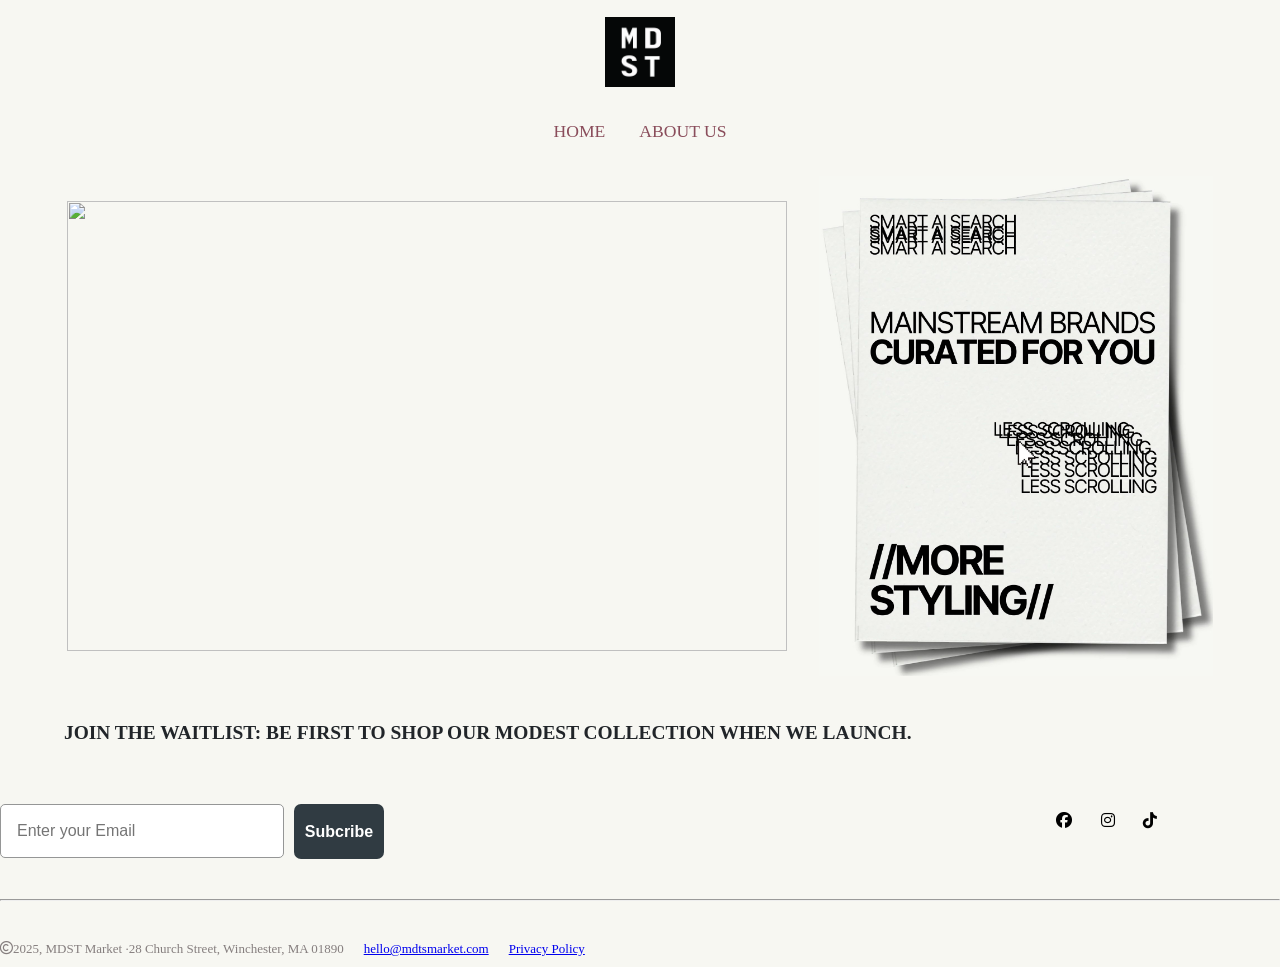
==== index.html @ ede2f34d "Add initial HTML and CSS files for MDTS Clone website - Created H-index.html and index.html for the " ====
<!doctype html>
<html lang="en">
  <head>
    <meta charset="UTF-8" />
    <meta name="viewport" content="width=device-width, initial-scale=1.0" />
    <title>MDTS Clone</title>
    <link
      rel="stylesheet"
      href="https://cdnjs.cloudflare.com/ajax/libs/font-awesome/6.5.1/css/all.min.css"
    />
    <link rel="stylesheet" href="style.css" />
  </head>
  <body>
    <header>
      <div id="logo-div" >
        <div id="logo">
          <img src="Assets/mdst_logo.png" class="logo" />
        </div>
        <div class="link">  
          <a href="H-index.html" class="color" id="home">HOME</a>
          <a href="A-index.html" class="color" id="about-us">ABOUT US</a>
        </div>
      </div>
    </header>
    <div class="divv">
      <div class="hero-sec">
        <img src="Assets/TV.webp" id="tv" />
        <img src="Assets/Papers.jpg" id="papers" />
      </div>
    </div>
    <h3>
      JOIN THE WAITLIST: BE FIRST TO SHOP OUR MODEST COLLECTION WHEN WE LAUNCH.
    </h3>
    <div class="info-div">
      <div class="email">
        <div class="input">
          <input type="email" placeholder="Enter your Email" />
        </div>
        <div class="button">
          <button>Subcribe</button>
        </div>
      </div>
      <div class="social-links">
        <i class="fa-brands fa-facebook"></i>
        <i class="fa-brands fa-instagram"></i>
        <i class="fa-brands fa-tiktok"></i>
      </div>
    </div>
    <hr>
    <footer>
        <div class="footer-content">
            <p><i class="fa-regular fa-copyright"></i>2025, MDST Market ·28 Church Street, Winchester, MA 01890</p>
            <a href="#">hello@mdtsmarket.com</a>
            <a href="#">Privacy Policy</a>
        </div>
    </footer>
  </body>
</html>
---- style.css ----
* {
  margin: 0;
  padding: 0;
}
body {
  background-color: #f7f7f2;
}

header {
  position: sticky;
  top: 0;
  z-index: 1000;
  background-color: #f7f7f2;
}


#logo-div {
  position: sticky;
  top: 0;
  width: 100%;
  height: 160px;
  text-align: center;
  background-color: #f7f7f2;
  z-index: 1000;
}

.logo {
  width: 70px;
  height: 70px;
  margin-top: 15px;
  padding: 2px 0 0;
}

.link {
  margin-top: 30px;
}

.link .color {
  color: #8a4d5b;
  font-size: 17.6px;
  font-weight: 400;
  text-decoration: none;
}

.link #home {
  margin-right: 30px;
}

.link #home:hover {
  text-decoration: underline;
}

.link #home:active {
  text-decoration: underline;
}

.link #about-us:hover {
  text-decoration: underline;
}

.link #about-us:active {
  text-decoration: underline;
}

.divv {
  text-align: center;
  display: flex;
  justify-content: center;
}
.hero-sec {
  display: flex;
  justify-content: center;
  align-items: center;
  text-align: center;

  background-color: #f7f7f2;
  width: 90%;
  height: max-content;
}

.hero-sec #tv {
  width: 720px;
  height: 450px;
  padding: 1rem;
}

.hero-sec #papers {
  width: 400px;
  height: 500px;
  padding: 1rem;
}

h3 {
  margin-top: 30px;
  margin-left: 64px;
  font-size: 19.4px;
  color: #212529;
}

.info-div {
  width: 91%;
  display: flex;
  justify-content: space-between;
  justify-self: center;
  margin-top: 60px;
}

.email {
  display: flex;
  width: 33%;
}

.input {
  background-color: #f7f7f2;
  border: none;
  border-radius: 7px;
}

.input input {
  padding: 1rem;
  border-radius: 5px;
  width: 250px;
  height: 20px;
  font-size: medium;
  border: 1px solid #959696;
}

.button button {
  width: 90px;
  height: 55px;
  font-size: medium;
  font-weight: bold;
  /* padding: 1rem; */
  border-radius: 7px;
  margin-left: 10px;
  border: none;
  color: white;
  background-color: #303b42;
}

.social-links {
  width: 10%;

  display: flex;
  justify-content: space-between;
}

.social-links i {
  padding: 0.5rem;
}

hr {
  margin-top: 40px;
}

.footer-content {
  width: 90%;
  margin-top: 40px;
  display: flex;
  justify-self: center;
  margin-bottom: 10px;
}

p {
  font-size: small;
  color: #857e7e;
}

.footer-content a {
  margin-left: 20px;
  font-size: small;
  color: 4444ea;
}
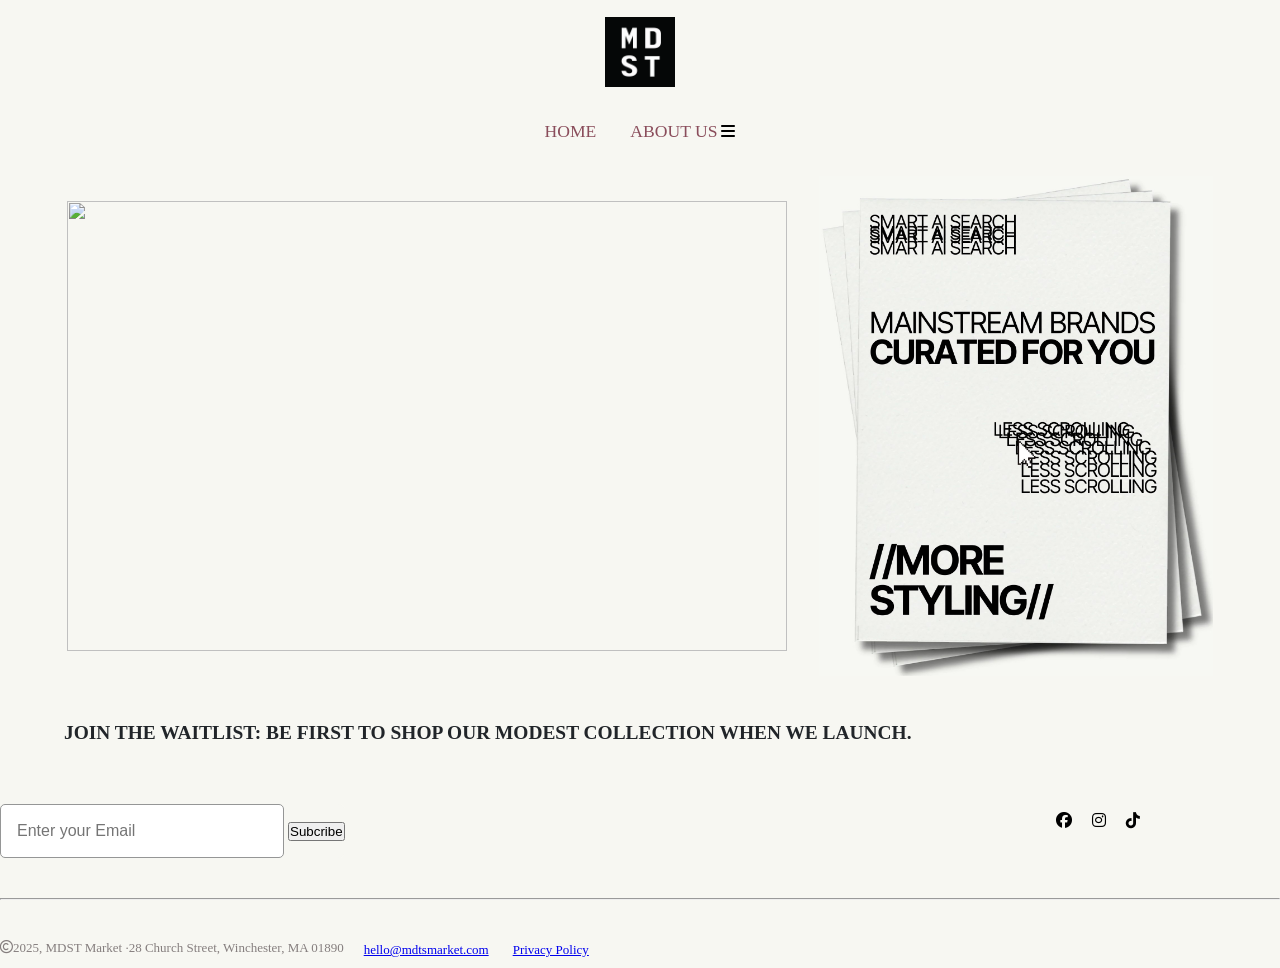
==== commit a44149c1: "Add responsive styles and new CSS files for mobile and tablet views" ====
--- a/index.html
+++ b/index.html
@@ -9,17 +9,21 @@
       href="https://cdnjs.cloudflare.com/ajax/libs/font-awesome/6.5.1/css/all.min.css"
     />
     <link rel="stylesheet" href="style.css" />
+    <link rel="stylesheet" href="phone-style.css" />
+    <link rel="stylesheet" href="tab-style.css">
   </head>
   <body>
     <header>
-      <div id="logo-div" >
+      <div id="logo-div">
         <div id="logo">
           <img src="Assets/mdst_logo.png" class="logo" />
         </div>
-        <div class="link">  
+        <div class="link">
           <a href="H-index.html" class="color" id="home">HOME</a>
           <a href="A-index.html" class="color" id="about-us">ABOUT US</a>
+          <i class="fa-solid fa-bars" id="bars"></i>
         </div>
+        
       </div>
     </header>
     <div class="divv">
@@ -32,27 +36,32 @@
       JOIN THE WAITLIST: BE FIRST TO SHOP OUR MODEST COLLECTION WHEN WE LAUNCH.
     </h3>
     <div class="info-div">
-      <div class="email">
-        <div class="input">
-          <input type="email" placeholder="Enter your Email" />
-        </div>
-        <div class="button">
-          <button>Subcribe</button>
+      <div class="input">
+        <input type="email" placeholder="Enter your Email" />
+        <button class="button">Subcribe</button>
+      </div>
+      <div class="social-links">
+        <div class="icons">
+          <i class="fa-brands fa-facebook"></i>
+          <i class="fa-brands fa-instagram"></i>
+          <i class="fa-brands fa-tiktok"></i>
         </div>
       </div>
-      <div class="social-links">
-        <i class="fa-brands fa-facebook"></i>
-        <i class="fa-brands fa-instagram"></i>
-        <i class="fa-brands fa-tiktok"></i>
+    </div>
+    <hr />
+    <footer>
+      <div class="footer-content">
+        <div class="para">
+          <p>
+            <i class="fa-regular fa-copyright"></i>2025, MDST Market ·28 Church
+            Street, Winchester, MA 01890
+          </p>
+        </div>
+        <div class="footer-links">
+          <a href="#">hello@mdtsmarket.com</a>
+          <a href="#">Privacy Policy</a>
+        </div>
       </div>
-    </div>
-    <hr>
-    <footer>
-        <div class="footer-content">
-            <p><i class="fa-regular fa-copyright"></i>2025, MDST Market ·28 Church Street, Winchester, MA 01890</p>
-            <a href="#">hello@mdtsmarket.com</a>
-            <a href="#">Privacy Policy</a>
-        </div>
     </footer>
   </body>
 </html>
--- a/phone-style.css
+++ b/phone-style.css
@@ -0,0 +1,158 @@
+@media (min-width: 0px) and (max-width: 460px) {
+  * {
+    margin: 0;
+    padding: 0;
+  }
+
+  body {
+    background-color: #f7f7f2;
+  }
+
+  header {
+    position: sticky;
+    top: 0;
+    z-index: 1000;
+    background-color: #f7f7f2;
+  }
+
+  .link a{
+    display: none;
+  }
+
+
+  #bars {
+    display: flex;
+    justify-self: baseline;
+    font-size: 20px;
+    background-color: #f7f7f2;
+    margin-left: 10px;
+  }
+
+  #logo-div {
+    position: sticky;
+    top: 0;
+    width: 400px;
+    height: 160px;
+    text-align: center;
+    background-color: #f7f7f2;
+    z-index: 1000;
+  }
+
+  .logo {
+    width: 50px;
+    height: 50px;
+    margin-top: 15px;
+    padding: 2px 0 0;
+    display: flex;
+    justify-self: center;
+  }
+
+  .divv {
+    text-align: center;
+    display: flex;
+    justify-content: center;
+  }
+  .hero-sec {
+    justify-content: center;
+    align-items: center;
+    text-align: center;
+    background-color: #f7f7f2;
+    width: 400px;
+    height: max-content;
+    display: flex;
+    flex-direction: column;
+  }
+
+  .hero-sec #tv {
+    width: 300px;
+    height: 200px;
+    padding: 1rem;
+  }
+
+  .hero-sec #papers {
+    width: 200px;
+    height: 300px;
+    padding: 1rem;
+  }
+
+  h3 {
+    margin-top: 30px;
+    margin-left: 64px;
+    font-size: 19.4px;
+    color: #212529;
+  }
+
+  .info-div {
+    width: 400px;
+    margin-top: 60px;
+    margin-left: 80px;
+    display: flex;
+    flex-direction: column;
+  }
+
+  .email {
+    display: flex;
+    flex-direction: row;
+    width: 33%;
+    margin-left: 10px;
+  }
+
+  .input {
+    background-color: #f7f7f2;
+    border: none;
+    border-radius: 7px;
+  }
+
+  .input input {
+    padding: 1rem;
+    border-radius: 5px;
+    width: 150px;
+    height: 15px;
+    font-size: medium;
+    border: 1px solid #959696;
+    margin-left: 10px;
+  }
+
+  .button {
+    width: 80px;
+    height: 50px;
+    font-size: medium;
+    font-weight: bold;
+    /* padding: 1rem; */
+    border-radius: 7px;
+    margin-left: 10px;
+    border: none;
+    color: white;
+    background-color: #303b42;
+  }
+
+  .social-links .icons {
+    padding: 0.5rem;
+    display: flex;
+    justify-content: right;
+  }
+
+  hr {
+    margin-top: 40px;
+  }
+
+  .footer-content {
+    width: 400px;
+    margin-top: 20px;
+    margin-bottom: 20px;
+    display: flex;
+    flex-direction: column;
+    text-align: center;
+  }
+
+  p {
+    font-size: 10px;
+    color: #857e7e;
+  }
+
+  .footer-content a {
+    margin-left: 10px;
+    font-size: small;
+    color: 4444ea;
+  }
+}
--- a/tab-style.css
+++ b/tab-style.css
@@ -0,0 +1,180 @@
+@media (min-width: 460px ) and (max-width: 1024px) {
+    * {
+  margin: 0;
+  padding: 0;
+}
+
+body {
+  background-color: #f7f7f2;
+}
+
+header {
+  position: sticky;
+  top: 0;
+  z-index: 1000;
+  background-color: #f7f7f2;
+}
+
+.link i{
+    display: none;
+  }
+
+#logo-div {
+  position: sticky;
+  top: 0;
+  width: 100%;
+  height: 160px;
+  text-align: center;
+  background-color: #f7f7f2;
+  z-index: 1000;
+}
+
+.logo {
+  width: 70px;
+  height: 70px;
+  margin-top: 15px;
+  padding: 2px 0 0;
+}
+
+.link {
+  margin-top: 30px;
+}
+
+.link .color {
+  color: #8a4d5b;
+  font-size: 17.6px;
+  font-weight: 400;
+  text-decoration: none;
+}
+
+.link #home {
+  margin-right: 30px;
+}
+
+.link #home:hover {
+  text-decoration: underline;
+}
+
+.link #home:active {
+  text-decoration: underline;
+}
+
+.link #about-us:hover {
+  text-decoration: underline;
+}
+
+.link #about-us:active {
+  text-decoration: underline;
+}
+
+.divv {
+  text-align: center;
+  display: flex;
+  justify-content: center;
+}
+.hero-sec {
+  display: flex;
+  justify-content: center;
+  align-items: center;
+  text-align: center;
+
+  background-color: #f7f7f2;
+  width: 90%;
+  height: max-content;
+}
+
+.hero-sec #tv {
+  width: 720px;
+  height: 450px;
+  padding: 1rem;
+}
+
+.hero-sec #papers {
+  width: 400px;
+  height: 500px;
+  padding: 1rem;
+}
+
+h3 {
+  margin-top: 30px;
+  margin-left: 64px;
+  font-size: 19.4px;
+  color: #212529;
+}
+
+.info-div {
+  width: 91%;
+  display: flex;
+  justify-content: space-between;
+  justify-self: center;
+  margin-top: 60px;
+}
+
+.email {
+  display: flex;
+  width: 33%;
+}
+
+.input {
+  background-color: #f7f7f2;
+  border: none;
+  border-radius: 7px;
+}
+
+.input input {
+  padding: 1rem;
+  border-radius: 5px;
+  width: 250px;
+  height: 20px;
+  font-size: medium;
+  border: 1px solid #959696;
+}
+
+.button {
+  width: 90px;
+  height: 55px;
+  font-size: medium;
+  font-weight: bold;
+  /* padding: 1rem; */
+  border-radius: 7px;
+  margin-left: 10px;
+  border: none;
+  color: white;
+  background-color: #303b42;
+}
+
+.social-links {
+  width: 15%;
+  display: flex;
+  justify-content: space-between;
+  border: 1px solid black;
+}
+
+.social-links i {
+  padding: 0.5rem;
+}
+
+hr {
+  margin-top: 40px;
+}
+
+.footer-content {
+  width: 90%;
+  margin-top: 40px;
+  display: flex;
+  justify-self: center;
+  margin-bottom: 10px;
+}
+
+p {
+  font-size: small;
+  color: #857e7e;
+}
+
+.footer-content a {
+  margin-left: 20px;
+  font-size: small;
+  color: 4444ea;
+}
+
+}
